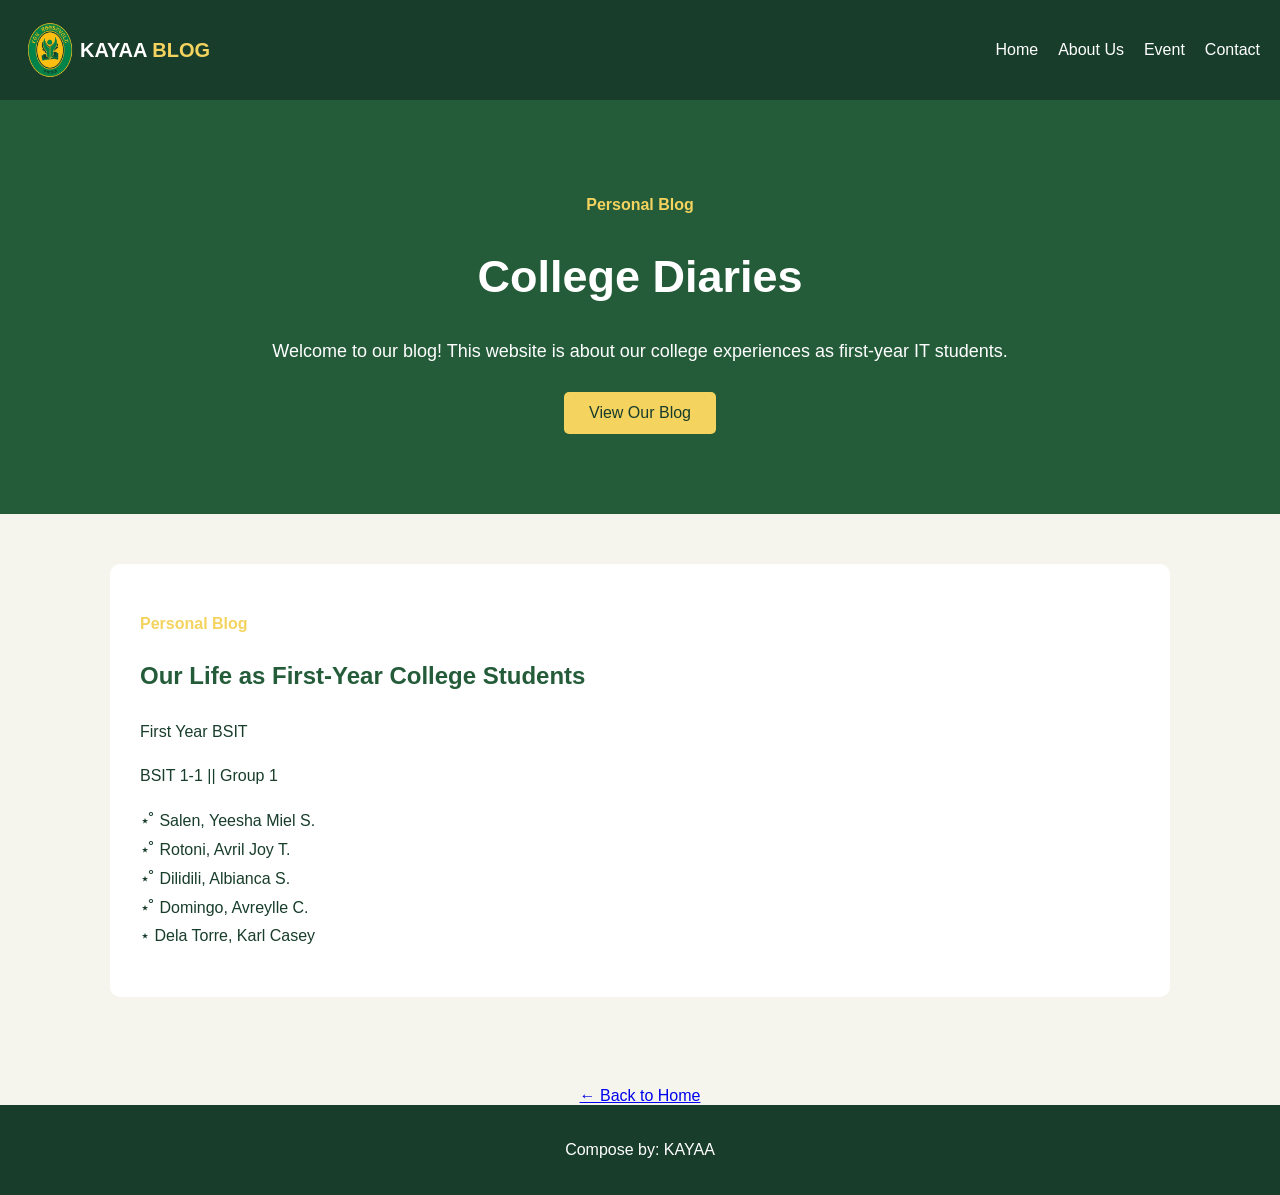
==== index.html @ ebe22e7a "Add homepage redirect for GitHub Pages" ====
<!DOCTYPE html>
<html lang="en">
<head>
  <meta charset="UTF-8">
  <meta name="viewport" content="width=device-width, initial-scale=1.0">
  <meta http-equiv="refresh" content="0; url=blog.html">
  <title>KAYAA Blog</title>
</head>
<body>
  <p>Opening the <a href="blog.html">KAYAA Blog</a>…</p>
</body>
</html>
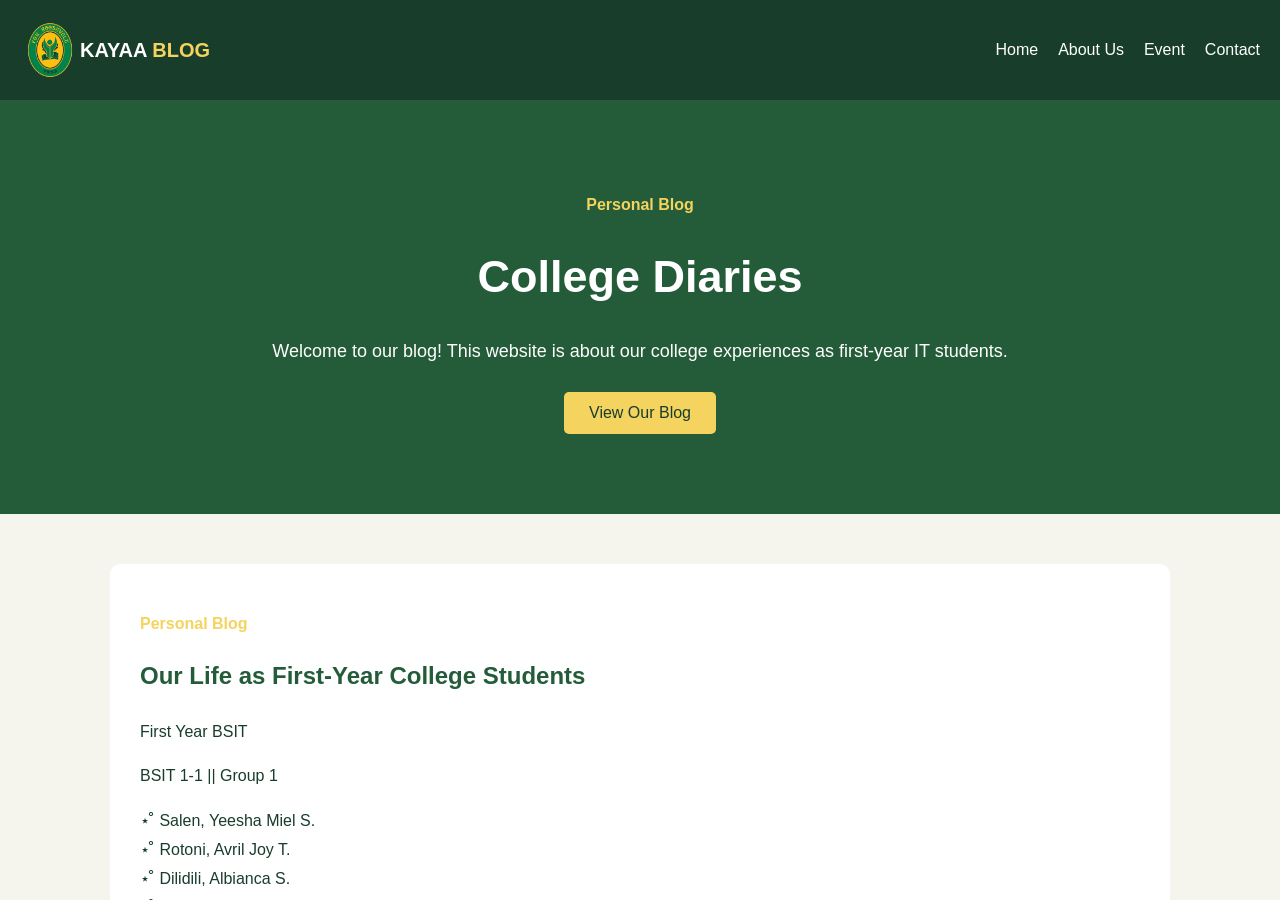
==== commit 0a3edeb3: "Trigger GitHub Pages redeployment without changing website files" ====
--- a/index.html
+++ b/index.html
@@ -5,6 +5,7 @@
   <meta name="viewport" content="width=device-width, initial-scale=1.0">
   <meta http-equiv="refresh" content="0; url=blog.html">
   <title>KAYAA Blog</title>
+  <!-- GitHub Pages redeployment trigger; original page behavior preserved. -->
 </head>
 <body>
   <p>Opening the <a href="blog.html">KAYAA Blog</a>…</p>
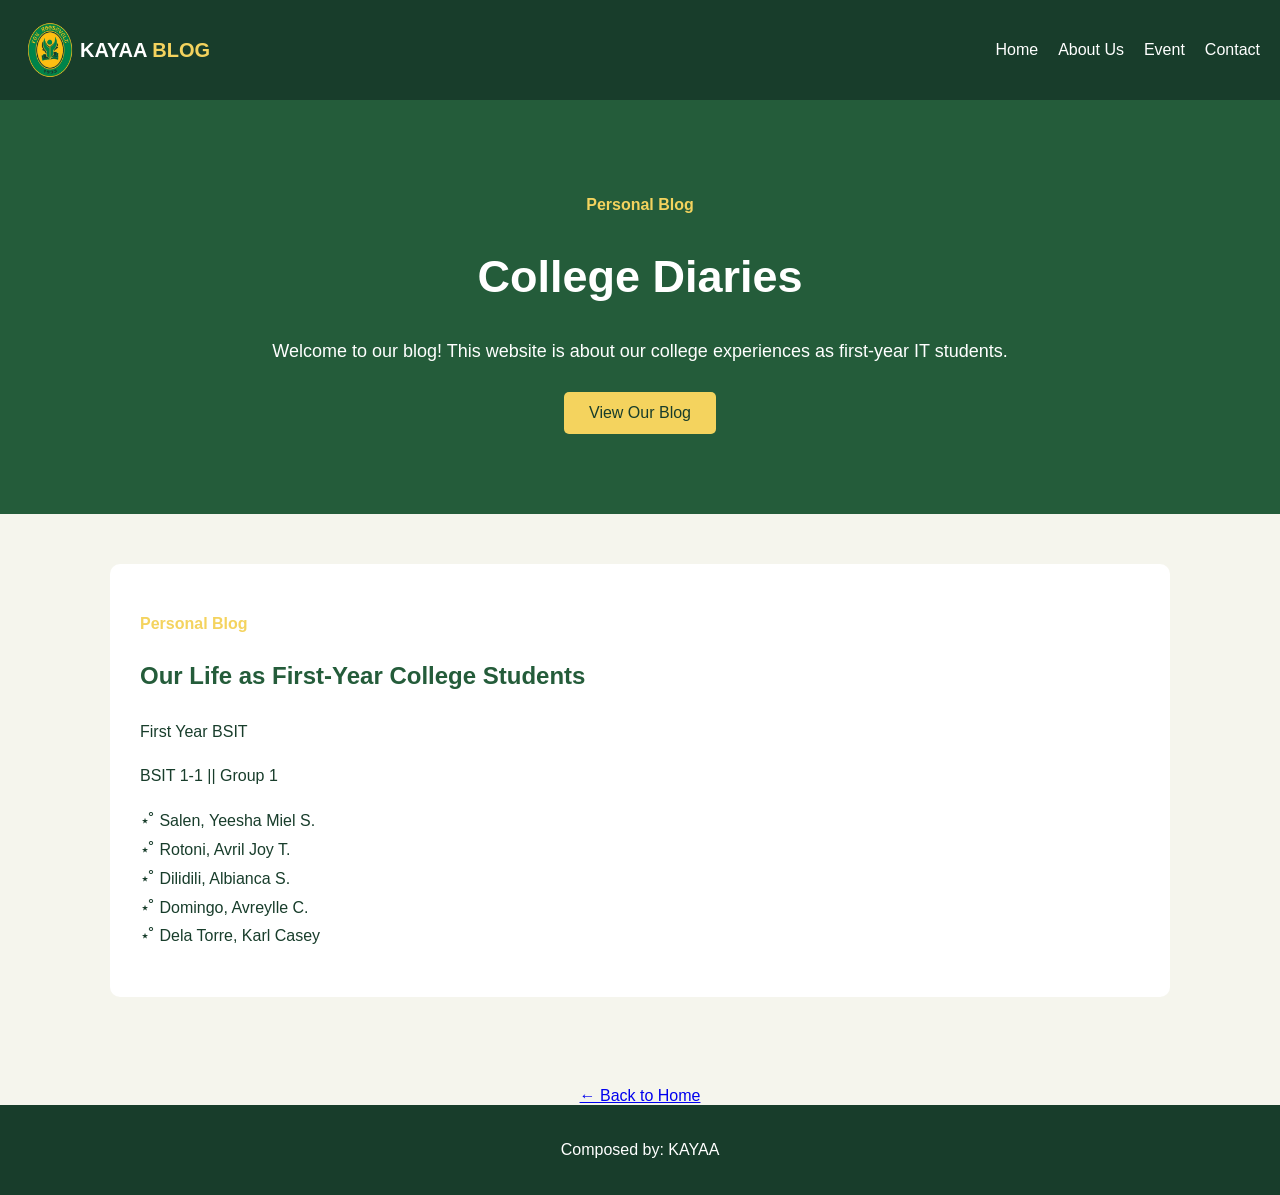
==== commit 09ea0b7d: "Publish KAYAA blog directly from GitHub Pages homepage" ====
--- a/index.html
+++ b/index.html
@@ -1,13 +1,62 @@
 <!DOCTYPE html>
 <html lang="en">
 <head>
-  <meta charset="UTF-8">
-  <meta name="viewport" content="width=device-width, initial-scale=1.0">
-  <meta http-equiv="refresh" content="0; url=blog.html">
-  <title>KAYAA Blog</title>
-  <!-- GitHub Pages redeployment trigger; original page behavior preserved. -->
+    <meta charset="UTF-8">
+    <meta name="viewport" content="width=device-width, initial-scale=1.0">
+    <meta name="description" content="Welcome to KAYAA Blog — our college experience as first-year IT students.">
+    <title>KAYAA BLOG — College Diaries</title>
+    <link rel="stylesheet" href="blog.css">
 </head>
 <body>
-  <p>Opening the <a href="blog.html">KAYAA Blog</a>…</p>
+    <header class="site-header">
+        <div class="header-inner">
+            <a href="index.html" class="brand">
+                <img src="logoo.png" alt="KAYAA Logo">
+                <div class="logo-text">KAYAA <span>BLOG</span></div>
+            </a>
+            <nav>
+                <ul class="nav-list">
+                    <li><a href="index.html">Home</a></li>
+                    <li><a href="abt.html">About Us</a></li>
+                    <li><a href="event.html">Event</a></li>
+                    <li><a href="contact.html">Contact</a></li>
+                </ul>
+            </nav>
+        </div>
+    </header>
+    <main id="main">
+        <section id="home" class="hero">
+            <div class="container hero-content">
+                <p class="hello">Personal Blog</p>
+                <h1>College Diaries</h1>
+                <p class="hero-subtitle">Welcome to our blog! This website is about our college experiences as first-year IT students.</p>
+                <div class="hero-actions">
+                    <a href="abt.html" class="btn-primary">View Our Blog</a>
+                </div>
+            </div>
+            <a href="#about" class="scroll-hint" aria-label="Scroll down to About section"></a>
+        </section>
+        <section id="about" class="section">
+            <div class="container about-grid">
+                <div class="about-text">
+                    <p class="hello">Personal Blog</p>
+                    <h2>Our Life as First-Year College Students</h2>
+                    <p>First Year BSIT</p>
+                    <p>BSIT 1-1 || Group 1</p>
+                    <p>
+                        ⋆ ̊ Salen, Yeesha Miel S.<br>
+                        ⋆ ̊ Rotoni, Avril Joy T.<br>
+                        ⋆ ̊ Dilidili, Albianca S.<br>
+                        ⋆ ̊ Domingo, Avreylle C.<br>
+                        ⋆ ̊ Dela Torre, Karl Casey
+                    </p>
+                </div>
+            </div>
+        </section>
+    </main>
+    <p class="back-link"><a href="index.html">&larr; Back to Home</a></p>
+    <footer class="site-footer">
+        <div class="container"><p>Composed by: KAYAA</p></div>
+    </footer>
 </body>
 </html>
--- a/blog.css
+++ b/blog.css
@@ -0,0 +1,174 @@
+body {
+    margin: 0;
+    font-family: Arial, sans-serif;
+    background-color: #f5f5ed;
+    color: #183d2b;
+}
+
+.site-header {
+    background-color: #183d2b;
+    padding: 20px;
+}
+
+.header-inner {
+    display: flex;
+    justify-content: space-between;
+    align-items: center;
+}
+
+.brand {
+    display: flex;
+    align-items: center;
+    text-decoration: none;
+}
+
+.brand img {
+    width: 60px;
+    height: 60px;
+}
+
+.logo-text {
+    color: white;
+    font-size: 20px;
+    font-weight: bold;
+}
+
+.logo-text span {
+    color: #f4d35e;
+}
+
+.nav-list {
+    display: flex;
+    gap: 20px;
+    list-style: none;
+}
+
+.nav-list a {
+    color: white;
+    text-decoration: none;
+}
+
+.nav-list a:hover {
+    color: #f4d35e;
+}
+
+.hero {
+    background-color: #245c3a;
+    color: white;
+    text-align: center;
+    padding: 80px 20px;
+}
+
+.hello {
+    color: #f4d35e;
+    font-weight: bold;
+}
+
+.hero h1 {
+    font-size: 45px;
+}
+
+.hero-subtitle {
+    font-size: 18px;
+    margin-bottom: 30px;
+}
+
+.btn-primary {
+    display: inline-block;
+    background-color: #f4d35e;
+    color: #183d2b;
+    padding: 12px 25px;
+    border-radius: 5px;
+    text-decoration: none;
+}
+
+.btn-primary:hover {
+    background-color: white;
+}
+
+.section {
+    padding: 50px 20px;
+}
+
+.about-text {
+    background-color: white;
+    padding: 30px;
+    max-width: 1000px;
+    margin: auto;
+    border-radius: 10px;
+    line-height: 1.8;
+}
+
+.about-text + .about-text {
+    margin-top: 30px;
+}
+
+.about-text h2 {
+    color: #245c3a;
+    margin-top: 0;
+}
+
+.about-text a {
+    color: #245c3a;
+    font-weight: bold;
+}
+
+.about-text a:hover {
+    color: #b8860b;
+}
+
+.back-link {
+    text-align: center;
+    margin: 40px 0 0;
+}
+
+.site-footer {
+    background-color: #183d2b;
+    color: white;
+    text-align: center;
+    padding: 20px;
+}
+
+@media (max-width: 600px) {
+    .header-inner {
+        flex-direction: column;
+        gap: 15px;
+    }
+
+    .nav-list {
+        flex-wrap: wrap;
+        justify-content: center;
+        gap: 15px;
+    }
+
+    .hero {
+        padding: 50px 15px;
+    }
+
+    .hero h1 {
+        font-size: 35px;
+    }
+
+    .about-text {
+        padding: 20px;
+    }
+}
+@media (max-width: 700px) {
+    .container {
+        flex-direction: column;
+        height: auto;
+    }
+
+    .container figure {
+        flex: none;
+        height: 260px;
+    }
+
+    .container figure:hover {
+        flex: none;
+    }
+
+    .container figcaption {
+        opacity: 1;
+    }
+}
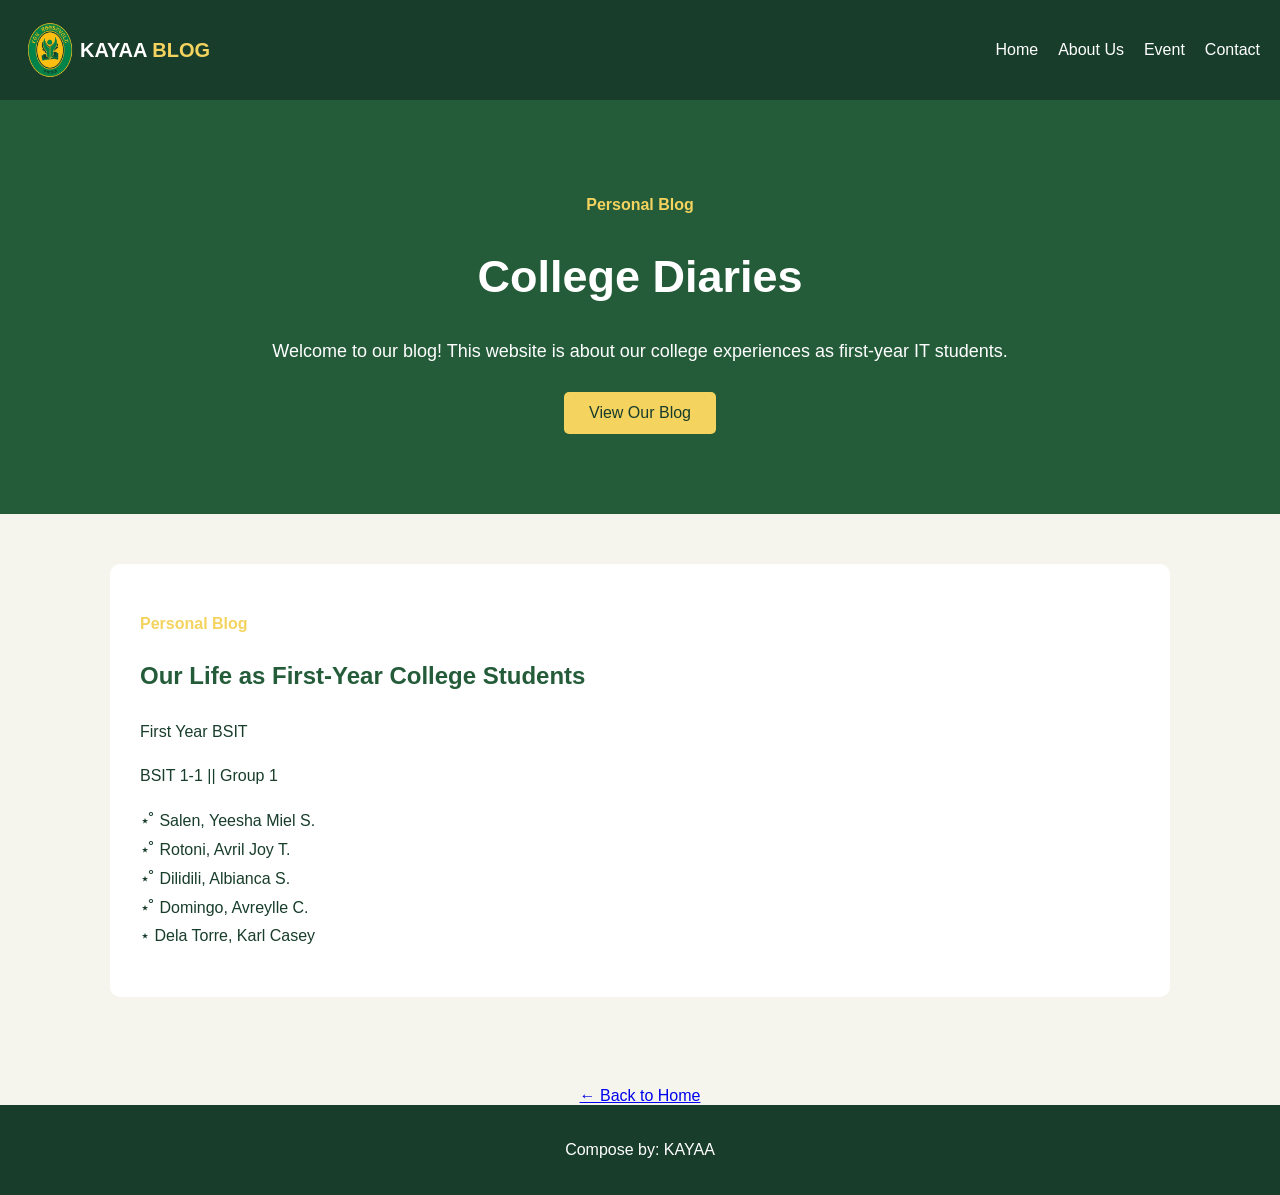
==== commit 69be9bc0: "Restore original homepage redirect" ====
--- a/index.html
+++ b/index.html
@@ -1,62 +1,12 @@
 <!DOCTYPE html>
 <html lang="en">
 <head>
-    <meta charset="UTF-8">
-    <meta name="viewport" content="width=device-width, initial-scale=1.0">
-    <meta name="description" content="Welcome to KAYAA Blog — our college experience as first-year IT students.">
-    <title>KAYAA BLOG — College Diaries</title>
-    <link rel="stylesheet" href="blog.css">
+  <meta charset="UTF-8">
+  <meta name="viewport" content="width=device-width, initial-scale=1.0">
+  <meta http-equiv="refresh" content="0; url=blog.html">
+  <title>KAYAA Blog</title>
 </head>
 <body>
-    <header class="site-header">
-        <div class="header-inner">
-            <a href="index.html" class="brand">
-                <img src="logoo.png" alt="KAYAA Logo">
-                <div class="logo-text">KAYAA <span>BLOG</span></div>
-            </a>
-            <nav>
-                <ul class="nav-list">
-                    <li><a href="index.html">Home</a></li>
-                    <li><a href="abt.html">About Us</a></li>
-                    <li><a href="event.html">Event</a></li>
-                    <li><a href="contact.html">Contact</a></li>
-                </ul>
-            </nav>
-        </div>
-    </header>
-    <main id="main">
-        <section id="home" class="hero">
-            <div class="container hero-content">
-                <p class="hello">Personal Blog</p>
-                <h1>College Diaries</h1>
-                <p class="hero-subtitle">Welcome to our blog! This website is about our college experiences as first-year IT students.</p>
-                <div class="hero-actions">
-                    <a href="abt.html" class="btn-primary">View Our Blog</a>
-                </div>
-            </div>
-            <a href="#about" class="scroll-hint" aria-label="Scroll down to About section"></a>
-        </section>
-        <section id="about" class="section">
-            <div class="container about-grid">
-                <div class="about-text">
-                    <p class="hello">Personal Blog</p>
-                    <h2>Our Life as First-Year College Students</h2>
-                    <p>First Year BSIT</p>
-                    <p>BSIT 1-1 || Group 1</p>
-                    <p>
-                        ⋆ ̊ Salen, Yeesha Miel S.<br>
-                        ⋆ ̊ Rotoni, Avril Joy T.<br>
-                        ⋆ ̊ Dilidili, Albianca S.<br>
-                        ⋆ ̊ Domingo, Avreylle C.<br>
-                        ⋆ ̊ Dela Torre, Karl Casey
-                    </p>
-                </div>
-            </div>
-        </section>
-    </main>
-    <p class="back-link"><a href="index.html">&larr; Back to Home</a></p>
-    <footer class="site-footer">
-        <div class="container"><p>Composed by: KAYAA</p></div>
-    </footer>
+  <p>Opening the <a href="blog.html">KAYAA Blog</a>…</p>
 </body>
 </html>
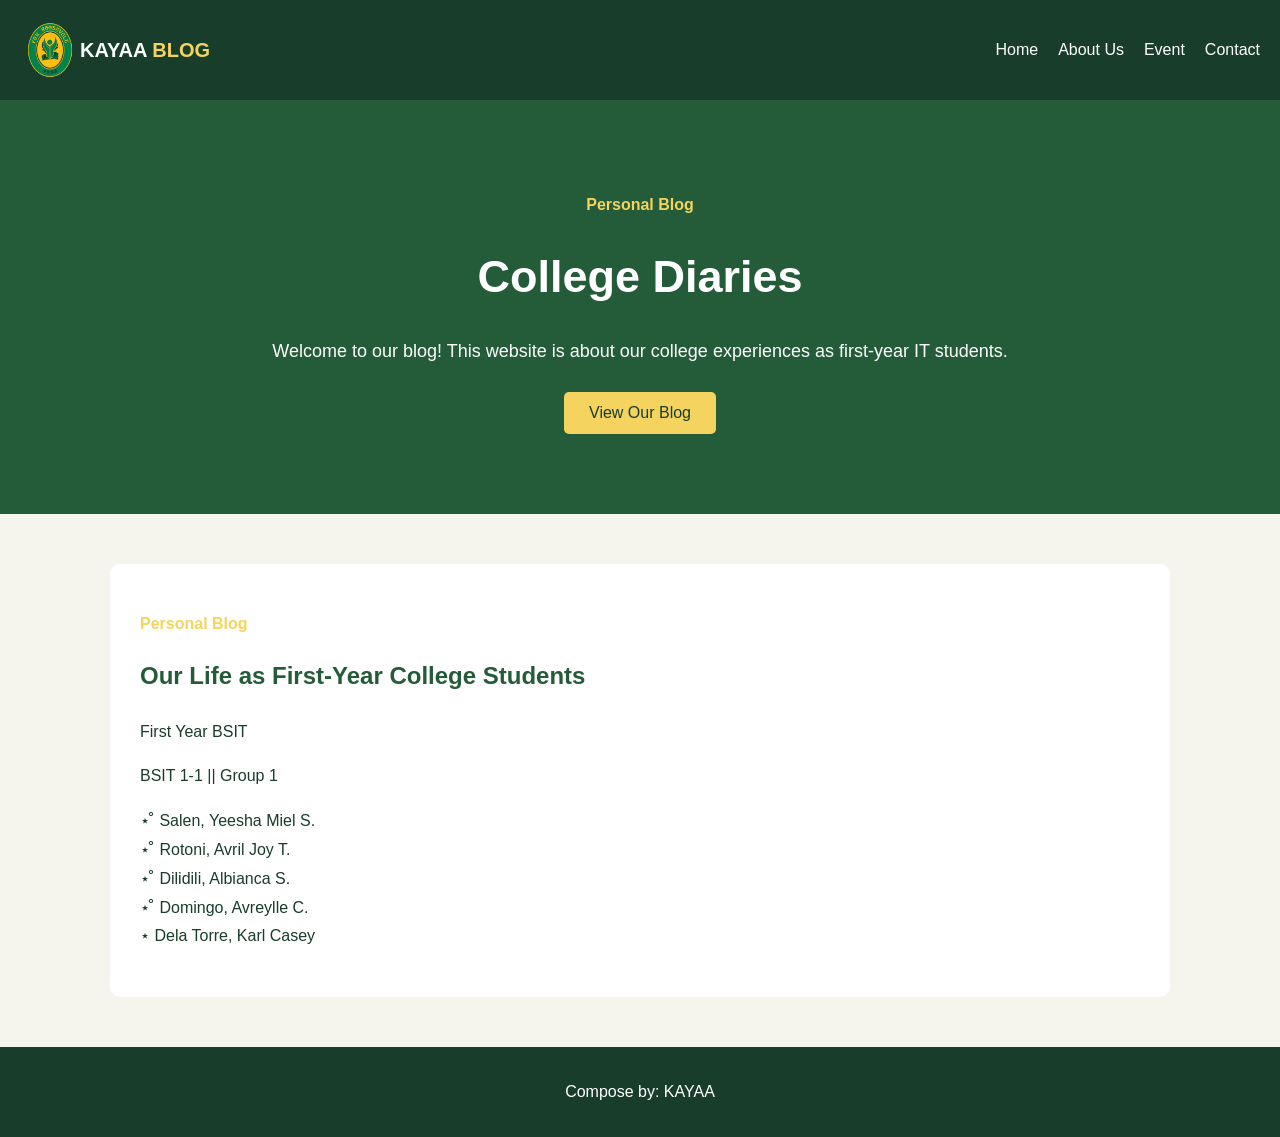
==== commit 75af1f94: "Publish original KAYAA blog homepage at site root" ====
--- a/index.html
+++ b/index.html
@@ -1,12 +1,109 @@
-<!DOCTYPE html>
-<html lang="en">
-<head>
-  <meta charset="UTF-8">
-  <meta name="viewport" content="width=device-width, initial-scale=1.0">
-  <meta http-equiv="refresh" content="0; url=blog.html">
-  <title>KAYAA Blog</title>
-</head>
-<body>
-  <p>Opening the <a href="blog.html">KAYAA Blog</a>…</p>
-</body>
-</html>
+<!DOCTYPE html>
+<html lang="en">
+
+<head>
+    <meta charset="UTF-8">
+    <meta name="viewport" content="width=device-width, initial-scale=1.0">
+
+    <meta name="description" content="Welcome to our Blog - This website is about our college experience as first-year IT students.">
+
+    <title>KAYAA BLOG</title>
+
+    <link rel="stylesheet" href="blog.css">
+</head>
+
+<body>
+
+    
+    <header class="site-header">
+        <div class="header-inner">
+
+            <a href="index.html" class="brand">
+                <img src="logoo.png" alt="FEU Roosevelt Logo">
+
+                <div class="logo-text">
+                    KAYAA <span>BLOG</span>
+                </div>
+            </a>
+
+            <nav>
+                <ul class="nav-list">
+                    <li><a href="index.html">Home</a></li>
+                    <li><a href="abt.html">About Us</a></li>
+                    <li><a href="event.html">Event</a></li>
+                    <li><a href="contact.html">Contact</a></li>
+                    
+                </ul>
+            </nav>
+
+        </div>
+    </header>
+
+   
+    <main id="main">
+
+       
+        <section id="home" class="hero">
+
+            <div class="container hero-content">
+
+                <p class="hello">Personal Blog</p>
+
+                <h1>College Diaries</h1>
+
+                <p class="hero-subtitle">
+                    Welcome to our blog! This website is about our college experiences as first-year IT students.
+                </p>
+
+                <div class="hero-actions">
+                    <a href="abt.html" class="btn-primary">
+                        View Our Blog
+                    </a>
+                </div>
+
+            </div>
+
+            <a href="#about" class="scroll-hint" aria-label="Scroll down to About section">
+                
+            </a>
+
+        </section>
+
+        
+        <section id="about" class="section">
+
+            <div class="container about-grid">
+
+                <div class="about-text">
+
+                    <p class="hello">Personal Blog</p>
+
+                    <h2>Our Life as First-Year College Students</h2>
+
+                    <p>First Year BSIT</p>
+
+                    <p>BSIT 1-1 || Group 1</p>
+
+                    <p>
+                        ⋆ ̊ Salen, Yeesha Miel S.<br>
+                        ⋆  ̊ Rotoni, Avril Joy T.<br>
+                        ⋆  ̊ Dilidili, Albianca S. <br>
+                        ⋆ ̊ Domingo, Avreylle C. <br>
+                        ⋆  Dela Torre, Karl Casey
+                    </p>
+
+                </div>
+
+            </div>
+
+        </section>
+
+    </main>
+
+     <footer class="site-footer">
+        <div class="container">
+            <p>Compose by: KAYAA <KAYAA></p>
+        </div>
+
+</body>
+</html>
--- a/blog.css
+++ b/blog.css
@@ -0,0 +1,174 @@
+body {
+    margin: 0;
+    font-family: Arial, sans-serif;
+    background-color: #f5f5ed;
+    color: #183d2b;
+}
+
+.site-header {
+    background-color: #183d2b;
+    padding: 20px;
+}
+
+.header-inner {
+    display: flex;
+    justify-content: space-between;
+    align-items: center;
+}
+
+.brand {
+    display: flex;
+    align-items: center;
+    text-decoration: none;
+}
+
+.brand img {
+    width: 60px;
+    height: 60px;
+}
+
+.logo-text {
+    color: white;
+    font-size: 20px;
+    font-weight: bold;
+}
+
+.logo-text span {
+    color: #f4d35e;
+}
+
+.nav-list {
+    display: flex;
+    gap: 20px;
+    list-style: none;
+}
+
+.nav-list a {
+    color: white;
+    text-decoration: none;
+}
+
+.nav-list a:hover {
+    color: #f4d35e;
+}
+
+.hero {
+    background-color: #245c3a;
+    color: white;
+    text-align: center;
+    padding: 80px 20px;
+}
+
+.hello {
+    color: #f4d35e;
+    font-weight: bold;
+}
+
+.hero h1 {
+    font-size: 45px;
+}
+
+.hero-subtitle {
+    font-size: 18px;
+    margin-bottom: 30px;
+}
+
+.btn-primary {
+    display: inline-block;
+    background-color: #f4d35e;
+    color: #183d2b;
+    padding: 12px 25px;
+    border-radius: 5px;
+    text-decoration: none;
+}
+
+.btn-primary:hover {
+    background-color: white;
+}
+
+.section {
+    padding: 50px 20px;
+}
+
+.about-text {
+    background-color: white;
+    padding: 30px;
+    max-width: 1000px;
+    margin: auto;
+    border-radius: 10px;
+    line-height: 1.8;
+}
+
+.about-text + .about-text {
+    margin-top: 30px;
+}
+
+.about-text h2 {
+    color: #245c3a;
+    margin-top: 0;
+}
+
+.about-text a {
+    color: #245c3a;
+    font-weight: bold;
+}
+
+.about-text a:hover {
+    color: #b8860b;
+}
+
+.back-link {
+    text-align: center;
+    margin: 40px 0 0;
+}
+
+.site-footer {
+    background-color: #183d2b;
+    color: white;
+    text-align: center;
+    padding: 20px;
+}
+
+@media (max-width: 600px) {
+    .header-inner {
+        flex-direction: column;
+        gap: 15px;
+    }
+
+    .nav-list {
+        flex-wrap: wrap;
+        justify-content: center;
+        gap: 15px;
+    }
+
+    .hero {
+        padding: 50px 15px;
+    }
+
+    .hero h1 {
+        font-size: 35px;
+    }
+
+    .about-text {
+        padding: 20px;
+    }
+}
+@media (max-width: 700px) {
+    .container {
+        flex-direction: column;
+        height: auto;
+    }
+
+    .container figure {
+        flex: none;
+        height: 260px;
+    }
+
+    .container figure:hover {
+        flex: none;
+    }
+
+    .container figcaption {
+        opacity: 1;
+    }
+}
